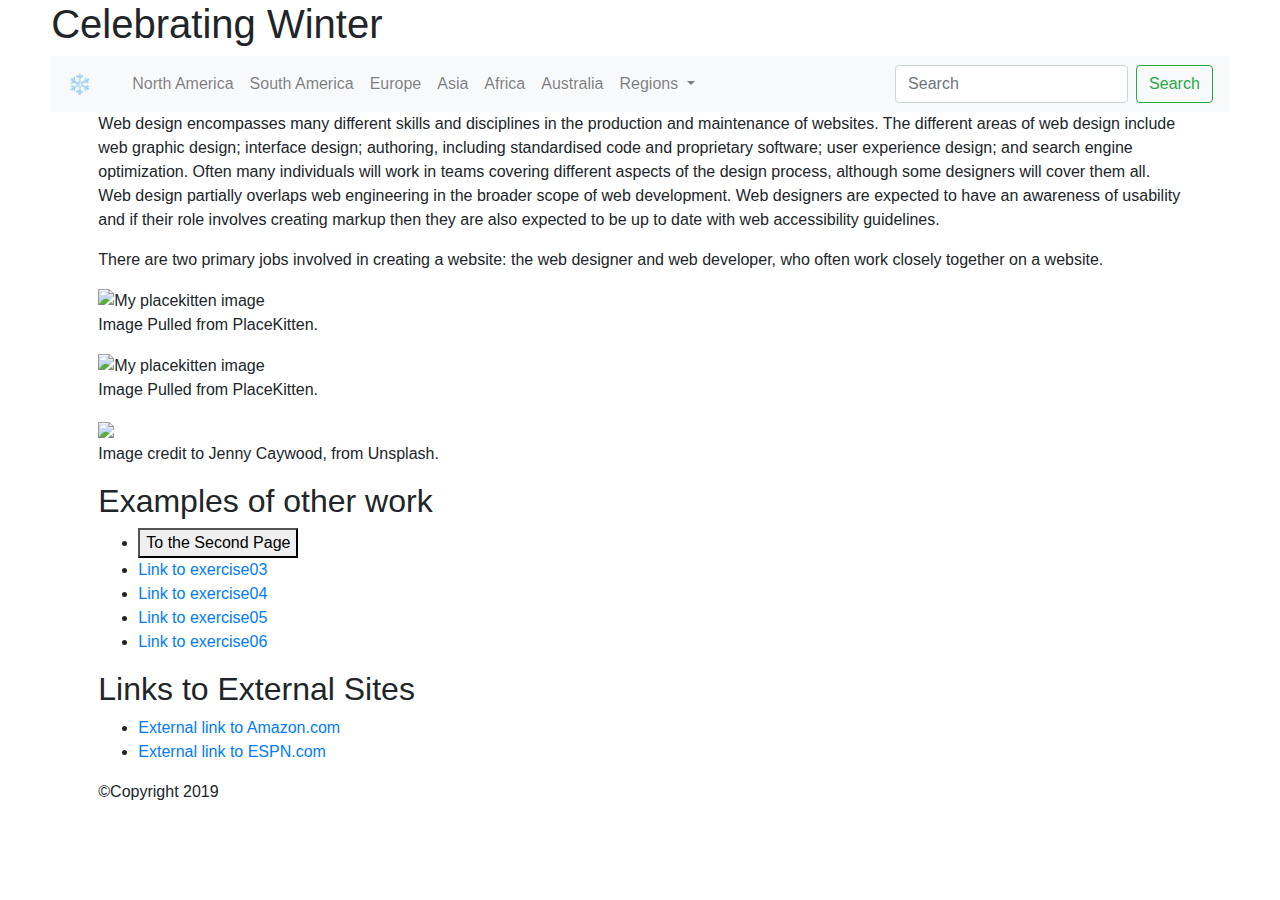
==== index.html @ 21c0bb68 "update" ====
<!DOCTYPE html>
<html>
  <head>
    <title>Urness Final Project</title>
    <meta name="viewport" content="width=device-width, initial-scale=1">
    <link rel="stylesheet" href="https://stackpath.bootstrapcdn.com/bootstrap/4.3.1/css/bootstrap.min.css" integrity="sha384-ggOyR0iXCbMQv3Xipma34MD+dH/1fQ784/j6cY/iJTQUOhcWr7x9JvoRxT2MZw1T" crossorigin="anonymous">
    <link rel="stylesheet" type="text/css" href="assets/css/styles.css">
  </head>
  <body>
    <header class="wrapper">
      <h1 id="page-title">Celebrating Winter</h1>
    </header>
      <div class="wrapper">
        <nav class="navbar navbar-expand-lg navbar-light bg-light">
          <a class="navbar-brand" href="finalproject"><span>&#10052;</span></a>
          <button class="navbar-toggler" type="button" data-toggle="collapse" data-target="#navbarSupportedContent" aria-controls="navbarSupportedContent" aria-expanded="false" aria-label="Toggle navigation">
            <span class="navbar-toggler-icon"></span>
          </button>
            <div class="collapse navbar-collapse" id="navbarSupportedContent">
              <ul class="navbar-nav mr-auto">
                <li class="nav-item active">
                  <a class="nav-link" href="finalproject"><span class="sr-only">(current)</span></a>
                </li>
                <li class="nav-item">
                  <a class="nav-link" href="north_america">North America</a>
                <li class="nav-item">
                  <a class="nav-link" href="south_america">South America</a>
                <li class="nav-item">
                  <a class="nav-link" href="europe">Europe</a>
                <li class="nav-item">
                  <a class="nav-link" href="asia">Asia</a>
                <li class="nav-item">
                  <a class="nav-link" href="africa">Africa</a>
                <li class="nav-item">
                  <a class="nav-link" href="australia">Australia</a>
                </li>
                <li class="nav-item dropdown">
                  <a class="nav-link dropdown-toggle" href="finalproject" id="navbarDropdown" role="button" data-toggle="dropdown" aria-haspopup="true" aria-expanded="false">
                    Regions
                  </a>
                  <div class="dropdown-menu" aria-labelledby="navbarDropdown">
                    <a class="dropdown-item" href="north_america">North America</a>
                    <a class="dropdown-item" href="south_america">South America</a>
                    <a class="dropdown-item" href="europe">Europe</a>
                    <a class="dropdown-item" href="asia">Asia</a>
                    <a class="dropdown-item" href="africa">Africa</a>
                    <a class="dropdown-item" href="australia">Australia</a>
                    <a class="dropdown-item" href="northpole_antarctica">North Pole & Antarctica</a>
                  </div>
                </li>
              </ul>
              <form class="form-inline my-2 my-lg-0">
                <input class="form-control mr-sm-2" type="search" placeholder="Search" aria-label="Search">
                <button class="btn btn-outline-success my-2 my-sm-0" type="submit">Search</button>
              </form>
            </div>
        </nav>
      <div class="wrapper">
        <main>
          <p>Web design encompasses many different skills and disciplines in the production and maintenance of websites. The different areas of web design include web graphic design; interface design; authoring, including standardised code and proprietary software; user experience design; and search engine optimization. Often many individuals will work in teams covering different aspects of the design process, although some designers will cover them all.  Web design partially overlaps web engineering in the broader scope of web development. Web designers are expected to have an awareness of usability and if their role involves creating markup then they are also expected to be up to date with web accessibility guidelines.</p>

          <p> There are two primary jobs involved in creating a website: the web designer and web developer, who often work closely together on a website.</p>
          <div class="image medium-image">
            <img alt="My placekitten image" title="Carl placekitten" src="https://placekitten.com/300/300" />
            <p class="caption">Image Pulled from PlaceKitten.</p>
          </div>
          <div class="image small-image">
            <img alt="My placekitten image" title="Carl placekitten" src="https://placekitten.com/200/200" />
            <p class="caption">Image Pulled from PlaceKitten.</p>
          </div>
          <div class="image large-image">
            <img src="../assets/images/jenny-caywood-HVDGuo36s6k-unsplash.jpg" />
            <p class="caption">Image credit to Jenny Caywood, from Unsplash.</p>
          </div>
        <h2 id="sub-section">Examples of other work</h2>
          <ul>
            <li><button onclick="window.location.href = finalproject_page2">To the Second Page</button></li>
            <li><a href="exercise03.html">Link to exercise03</a></li>
            <li><a href="exercise04.html">Link to exercise04</a></li>
            <li><a href="exercise05.html">Link to exercise05</a></li>
            <li><a href="exercise06.html">Link to exercise06</a></li>
          </ul>
        <h2 id="sub-section">Links to External Sites</h2>
          <ul>
            <li><a href="https://amazon.com">External link to Amazon.com</a></li>
            <li><a href="https://espn.com">External link to ESPN.com</a></li>
          </ul>
      </div>
    </main>
      <footer class="wrapper">
        &#169;Copyright 2019
      </footer>
  </body>
</html>
---- assets/css/styles.css ----
body {
  background-color: #ffffff;
}

.wrapper {
  background: #ffffff;
  width: 92%;
  max-width: 1200px;
  margin: 0 auto;
}


@media all and (min-width: 900px) {
  article, aside {
    float: left;

}
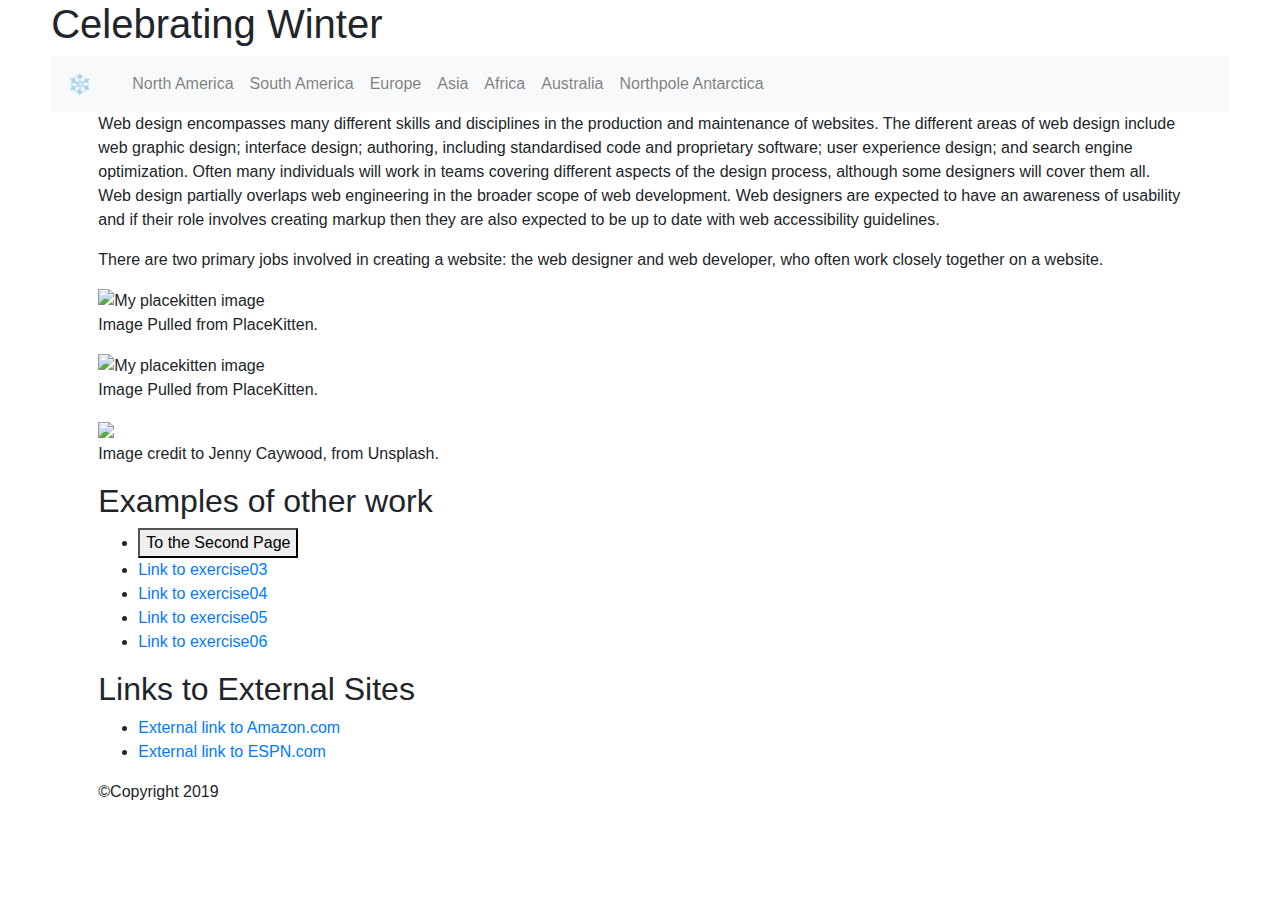
==== commit 8b840dd2: "release3" ====
--- a/index.html
+++ b/index.html
@@ -12,14 +12,14 @@
     </header>
       <div class="wrapper">
         <nav class="navbar navbar-expand-lg navbar-light bg-light">
-          <a class="navbar-brand" href="finalproject"><span>&#10052;</span></a>
+          <a class="navbar-brand" href="index"><span>&#10052;</span></a>
           <button class="navbar-toggler" type="button" data-toggle="collapse" data-target="#navbarSupportedContent" aria-controls="navbarSupportedContent" aria-expanded="false" aria-label="Toggle navigation">
             <span class="navbar-toggler-icon"></span>
           </button>
             <div class="collapse navbar-collapse" id="navbarSupportedContent">
               <ul class="navbar-nav mr-auto">
                 <li class="nav-item active">
-                  <a class="nav-link" href="finalproject"><span class="sr-only">(current)</span></a>
+                  <a class="nav-link" href="index"><span class="sr-only">(current)</span></a>
                 </li>
                 <li class="nav-item">
                   <a class="nav-link" href="north_america">North America</a>
@@ -33,26 +33,10 @@
                   <a class="nav-link" href="africa">Africa</a>
                 <li class="nav-item">
                   <a class="nav-link" href="australia">Australia</a>
-                </li>
-                <li class="nav-item dropdown">
-                  <a class="nav-link dropdown-toggle" href="finalproject" id="navbarDropdown" role="button" data-toggle="dropdown" aria-haspopup="true" aria-expanded="false">
-                    Regions
-                  </a>
-                  <div class="dropdown-menu" aria-labelledby="navbarDropdown">
-                    <a class="dropdown-item" href="north_america">North America</a>
-                    <a class="dropdown-item" href="south_america">South America</a>
-                    <a class="dropdown-item" href="europe">Europe</a>
-                    <a class="dropdown-item" href="asia">Asia</a>
-                    <a class="dropdown-item" href="africa">Africa</a>
-                    <a class="dropdown-item" href="australia">Australia</a>
-                    <a class="dropdown-item" href="northpole_antarctica">North Pole & Antarctica</a>
-                  </div>
+                <li class="nav-item">
+                  <a class="nav-link" href="northpole_antarctica">Northpole Antarctica</a>
                 </li>
               </ul>
-              <form class="form-inline my-2 my-lg-0">
-                <input class="form-control mr-sm-2" type="search" placeholder="Search" aria-label="Search">
-                <button class="btn btn-outline-success my-2 my-sm-0" type="submit">Search</button>
-              </form>
             </div>
         </nav>
       <div class="wrapper">
--- a/assets/css/styles.css
+++ b/assets/css/styles.css
@@ -13,5 +13,5 @@
 @media all and (min-width: 900px) {
   article, aside {
     float: left;
-
+  }
 }
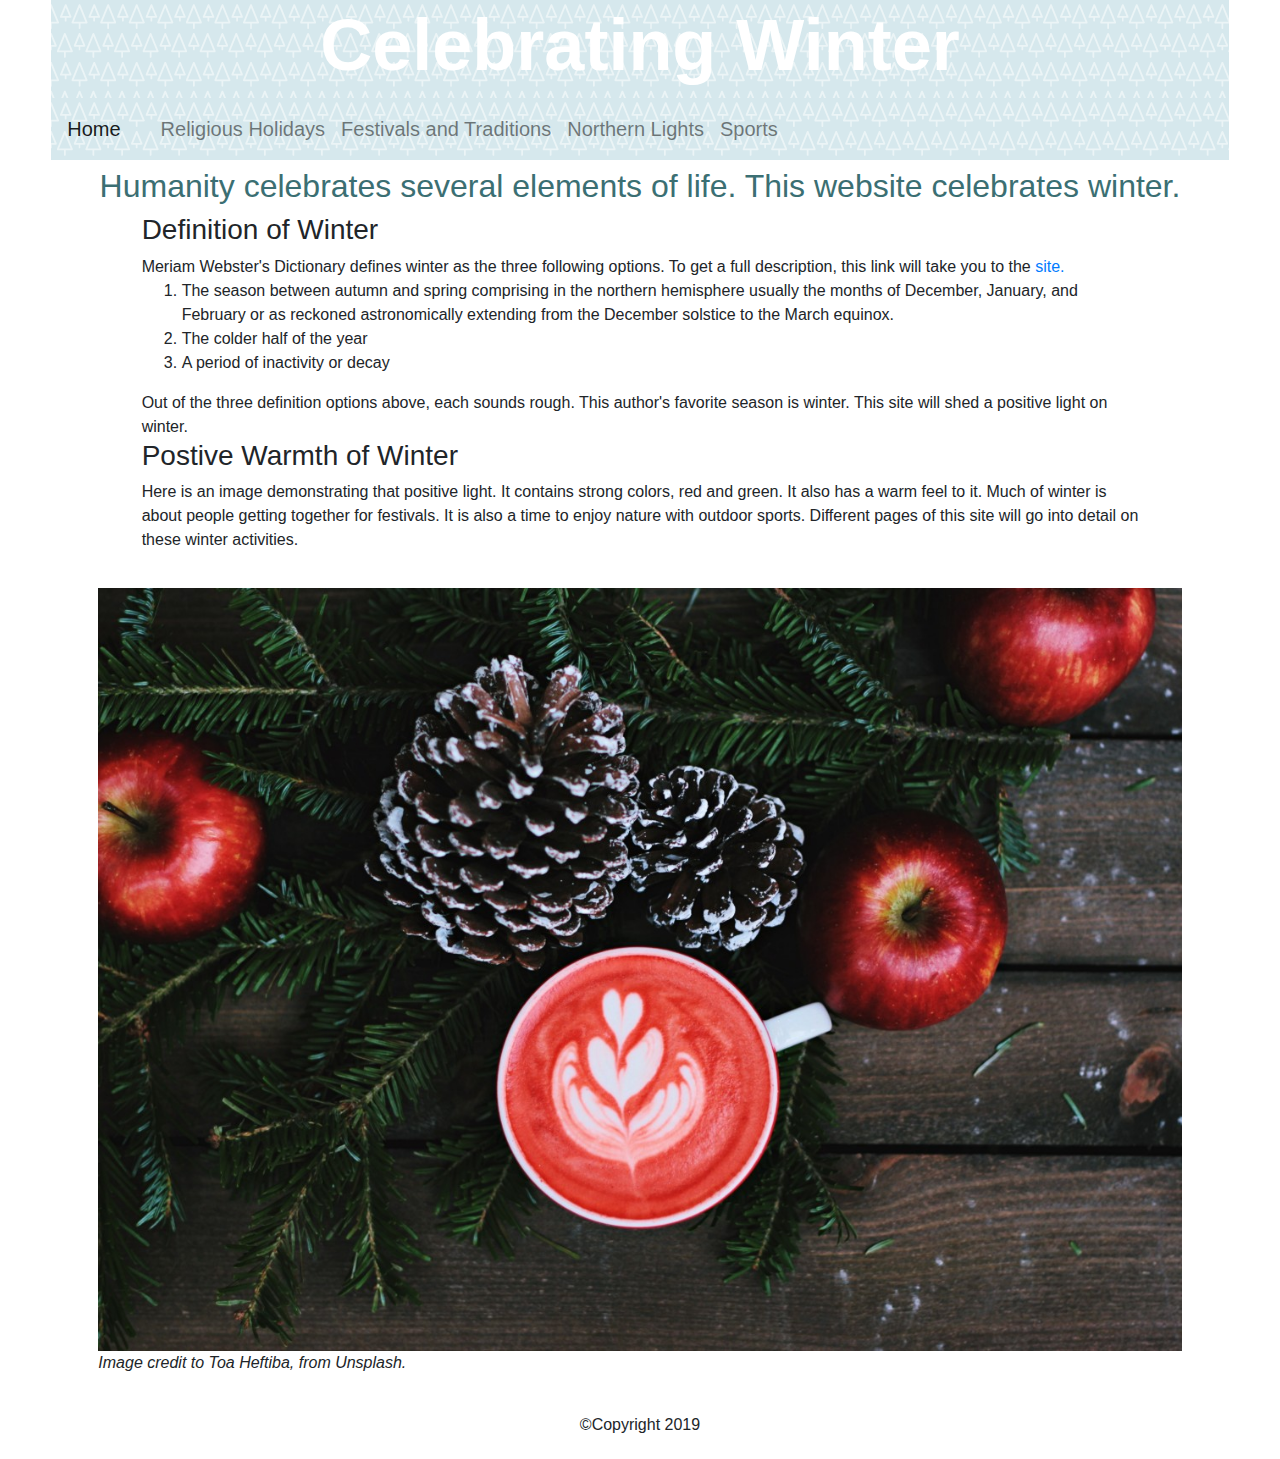
==== commit 914a3e61: "release4" ====
--- a/index.html
+++ b/index.html
@@ -2,77 +2,102 @@
 <html>
   <head>
     <title>Urness Final Project</title>
-    <meta name="viewport" content="width=device-width, initial-scale=1">
     <link rel="stylesheet" href="https://stackpath.bootstrapcdn.com/bootstrap/4.3.1/css/bootstrap.min.css" integrity="sha384-ggOyR0iXCbMQv3Xipma34MD+dH/1fQ784/j6cY/iJTQUOhcWr7x9JvoRxT2MZw1T" crossorigin="anonymous">
     <link rel="stylesheet" type="text/css" href="assets/css/styles.css">
+    <meta name="viewport" content="width=device-width, initial-scale=1">
   </head>
   <body>
     <header class="wrapper">
-      <h1 id="page-title">Celebrating Winter</h1>
+      <h1 id="page-title"><b>Celebrating Winter</b></h1>
     </header>
-      <div class="wrapper">
-        <nav class="navbar navbar-expand-lg navbar-light bg-light">
-          <a class="navbar-brand" href="index"><span>&#10052;</span></a>
-          <button class="navbar-toggler" type="button" data-toggle="collapse" data-target="#navbarSupportedContent" aria-controls="navbarSupportedContent" aria-expanded="false" aria-label="Toggle navigation">
-            <span class="navbar-toggler-icon"></span>
-          </button>
-            <div class="collapse navbar-collapse" id="navbarSupportedContent">
-              <ul class="navbar-nav mr-auto">
-                <li class="nav-item active">
-                  <a class="nav-link" href="index"><span class="sr-only">(current)</span></a>
-                </li>
-                <li class="nav-item">
-                  <a class="nav-link" href="north_america">North America</a>
-                <li class="nav-item">
-                  <a class="nav-link" href="south_america">South America</a>
-                <li class="nav-item">
-                  <a class="nav-link" href="europe">Europe</a>
-                <li class="nav-item">
-                  <a class="nav-link" href="asia">Asia</a>
-                <li class="nav-item">
-                  <a class="nav-link" href="africa">Africa</a>
-                <li class="nav-item">
-                  <a class="nav-link" href="australia">Australia</a>
-                <li class="nav-item">
-                  <a class="nav-link" href="northpole_antarctica">Northpole Antarctica</a>
-                </li>
-              </ul>
-            </div>
-        </nav>
-      <div class="wrapper">
-        <main>
-          <p>Web design encompasses many different skills and disciplines in the production and maintenance of websites. The different areas of web design include web graphic design; interface design; authoring, including standardised code and proprietary software; user experience design; and search engine optimization. Often many individuals will work in teams covering different aspects of the design process, although some designers will cover them all.  Web design partially overlaps web engineering in the broader scope of web development. Web designers are expected to have an awareness of usability and if their role involves creating markup then they are also expected to be up to date with web accessibility guidelines.</p>
-
-          <p> There are two primary jobs involved in creating a website: the web designer and web developer, who often work closely together on a website.</p>
-          <div class="image medium-image">
-            <img alt="My placekitten image" title="Carl placekitten" src="https://placekitten.com/300/300" />
-            <p class="caption">Image Pulled from PlaceKitten.</p>
+    <div class="wrapper">
+      <nav class="navbar navbar-expand-lg navbar-light bg-light">
+        <a class="navbar-brand" href="index">Home</a>
+        <button class="navbar-toggler" type="button" data-toggle="collapse" data-target="#navbarSupportedContent" aria-controls="navbarSupportedContent" aria-expanded="false" aria-label="Toggle navigation">
+          <span class="navbar-toggler-icon"></span>
+        </button>
+          <div class="collapse navbar-collapse" id="navbarSupportedContent">
+            <ul class="navbar-nav mr-auto">
+              <li class="nav-item active">
+                <a class="nav-link" href="index"><span class="sr-only">(current)</span></a>
+              </li>
+              <li class="nav-item">
+                <a class="nav-link" href="holidays">Religious Holidays</a>
+              <li class="nav-item">
+                <a class="nav-link" href="festivals">Festivals and Traditions</a>
+              <li class="nav-item">
+                <a class="nav-link" href="northernlights">Northern Lights</a>
+              <li class="nav-item">
+                <a class="nav-link" href="sports">Sports</a>
+              </li>
+            </ul>
           </div>
-          <div class="image small-image">
-            <img alt="My placekitten image" title="Carl placekitten" src="https://placekitten.com/200/200" />
-            <p class="caption">Image Pulled from PlaceKitten.</p>
-          </div>
-          <div class="image large-image">
-            <img src="../assets/images/jenny-caywood-HVDGuo36s6k-unsplash.jpg" />
-            <p class="caption">Image credit to Jenny Caywood, from Unsplash.</p>
-          </div>
-        <h2 id="sub-section">Examples of other work</h2>
-          <ul>
-            <li><button onclick="window.location.href = finalproject_page2">To the Second Page</button></li>
-            <li><a href="exercise03.html">Link to exercise03</a></li>
-            <li><a href="exercise04.html">Link to exercise04</a></li>
-            <li><a href="exercise05.html">Link to exercise05</a></li>
-            <li><a href="exercise06.html">Link to exercise06</a></li>
-          </ul>
-        <h2 id="sub-section">Links to External Sites</h2>
-          <ul>
-            <li><a href="https://amazon.com">External link to Amazon.com</a></li>
-            <li><a href="https://espn.com">External link to ESPN.com</a></li>
-          </ul>
-      </div>
-    </main>
+      </nav>
+    <div class="wrapper">
+      <main>
+        <h2>Humanity celebrates several elements of life. This website celebrates winter.</h2>
+        <div class="wrapper">
+        <h3>Definition of Winter</h3>
+          <a>Meriam Webster's Dictionary defines winter as the three following options.  To get a full description, this link will take you to the <a href="https://www.merriam-webster.com/dictionary/winter">site.</a>
+          <ol>
+            <li> The season between autumn and spring comprising in the northern hemisphere usually the months of December, January, and February or as reckoned astronomically extending from the December solstice to the March equinox.</li>
+            <li> The colder half of the year</li>
+            <li> A period of inactivity or decay</li>
+          </ol>
+          <a>Out of the three definition options above, each sounds rough.  This author's favorite season is winter.  This site will shed a positive light on winter.</a>
+        </div>
+        <div class="wrapper">
+          <h3>Postive Warmth of Winter</h3>
+          <p>Here is an image demonstrating that positive light.  It contains strong colors, red and green. It also has a warm feel to it.  Much of winter is about people getting together for festivals.  It is also a time to enjoy nature with outdoor sports.  Different pages of this site will go into detail on these winter activities.</p>
+        </div>
+      </main>
+    </div>
+      <main class="wrapper">
+          <img src="assets/images/toa-heftiba-WsDF95mSUsI-unsplash_edited.jpg" />
+          <p class="caption">Image credit to Toa Heftiba, from Unsplash.</p>
+      </main>
+    <div>
       <footer class="wrapper">
         &#169;Copyright 2019
       </footer>
+    </div>
   </body>
+    <div class="snowflakes" aria-hidden="true">
+        <div class="snowflake">
+          ❅
+        </div>
+        <div class="snowflake">
+          ❆
+        </div>
+        <div class="snowflake">
+          ❅
+        </div>
+        <div class="snowflake">
+          ❆
+        </div>
+        <div class="snowflake">
+          ❅
+        </div>
+        <div class="snowflake">
+          ❆
+        </div>
+        <div class="snowflake">
+          ❅
+        </div>
+        <div class="snowflake">
+          ❆
+        </div>
+        <div class="snowflake">
+          ❅
+        </div>
+        <div class="snowflake">
+          ❆
+        </div>
+        <div class="snowflake">
+          ❅
+        </div>
+        <div class="snowflake">
+          ❆
+        </div>
+    </div>
 </html>
--- a/assets/css/styles.css
+++ b/assets/css/styles.css
@@ -1,17 +1,98 @@
-body {
-  background-color: #ffffff;
-}
-
 .wrapper {
-  background: #ffffff;
   width: 92%;
   max-width: 1200px;
   margin: 0 auto;
 }
 
+header {
+  background-image: url(../images/trees.png);
+  text-align: center;
+}
+
+header.wrapper {
+  padding: 2px 10px;
+}
+
+nav {
+  background-image: url(../images/trees.png);
+}
+
+li.nav-item {
+  font-size: 125%;
+  font-weight: 400;
+}
+
+h1 {
+  color: #ffffff;
+  font-size: 450%;
+}
+
+h2 {
+  color: #3B6F73;
+  margin-top: .2em;
+  text-align: center;
+}
+
+h4 {
+  text-align: left;
+  margin-left: .5em;
+}
+
+h6 {
+  text-align: center;
+}
+
+button {
+  text-align: center;
+  width: 400px;
+}
+/* customizable snowflake styling */
+.snowflake {
+  color: #fff;
+  font-size: 1em;
+  font-family: Arial, sans-serif;
+  text-shadow: 0 0 5px #000;
+}
+
+@-webkit-keyframes snowflakes-fall{0%{top:-10%}100%{top:100%}}@-webkit-keyframes snowflakes-shake{0%,100%{-webkit-transform:translateX(0);transform:translateX(0)}50%{-webkit-transform:translateX(80px);transform:translateX(80px)}}@keyframes snowflakes-fall{0%{top:-10%}100%{top:100%}}@keyframes snowflakes-shake{0%,100%{transform:translateX(0)}50%{transform:translateX(80px)}}.snowflake{position:fixed;top:-10%;z-index:9999;-webkit-user-select:none;-moz-user-select:none;-ms-user-select:none;user-select:none;cursor:default;-webkit-animation-name:snowflakes-fall,snowflakes-shake;-webkit-animation-duration:10s,3s;-webkit-animation-timing-function:linear,ease-in-out;-webkit-animation-iteration-count:infinite,infinite;-webkit-animation-play-state:running,running;animation-name:snowflakes-fall,snowflakes-shake;animation-duration:10s,3s;animation-timing-function:linear,ease-in-out;animation-iteration-count:infinite,infinite;animation-play-state:running,running}.snowflake:nth-of-type(0){left:1%;-webkit-animation-delay:0s,0s;animation-delay:0s,0s}.snowflake:nth-of-type(1){left:10%;-webkit-animation-delay:1s,1s;animation-delay:1s,1s}.snowflake:nth-of-type(2){left:20%;-webkit-animation-delay:6s,.5s;animation-delay:6s,.5s}.snowflake:nth-of-type(3){left:30%;-webkit-animation-delay:4s,2s;animation-delay:4s,2s}.snowflake:nth-of-type(4){left:40%;-webkit-animation-delay:2s,2s;animation-delay:2s,2s}.snowflake:nth-of-type(5){left:50%;-webkit-animation-delay:8s,3s;animation-delay:8s,3s}.snowflake:nth-of-type(6){left:60%;-webkit-animation-delay:6s,2s;animation-delay:6s,2s}.snowflake:nth-of-type(7){left:70%;-webkit-animation-delay:2.5s,1s;animation-delay:2.5s,1s}.snowflake:nth-of-type(8){left:80%;-webkit-animation-delay:1s,0s;animation-delay:1s,0s}.snowflake:nth-of-type(9){left:90%;-webkit-animation-delay:3s,1.5s;animation-delay:3s,1.5s}.snowflake:nth-of-type(10){left:25%;-webkit-animation-delay:2s,0s;animation-delay:2s,0s}.snowflake:nth-of-type(11){left:65%;-webkit-animation-delay:4s,2.5s;animation-delay:4s,2.5s}
+
+img {
+  max-width: 100%;
+  height: auto;
+  padding-top: 20px;
+}
+
+.image {
+  text-align: center;
+  margin: 1.5em 0;
+}
+
+.caption {
+  font-style: italic;
+  margin-top: .0;
+}
+
+footer.wrapper {
+  text-align: center;
+  padding: 22px 20px;
+}
 
 @media all and (min-width: 900px) {
   article, aside {
     float: left;
   }
+
+  article {
+  width: 60%;
+  padding-right: 10px;
+  padding-top: 16px;
+  }
+
+  aside {
+  width: 40%;
+  }
+
+  aside h2:first-child {
+    margin-top: 14px;
+  }
 }
